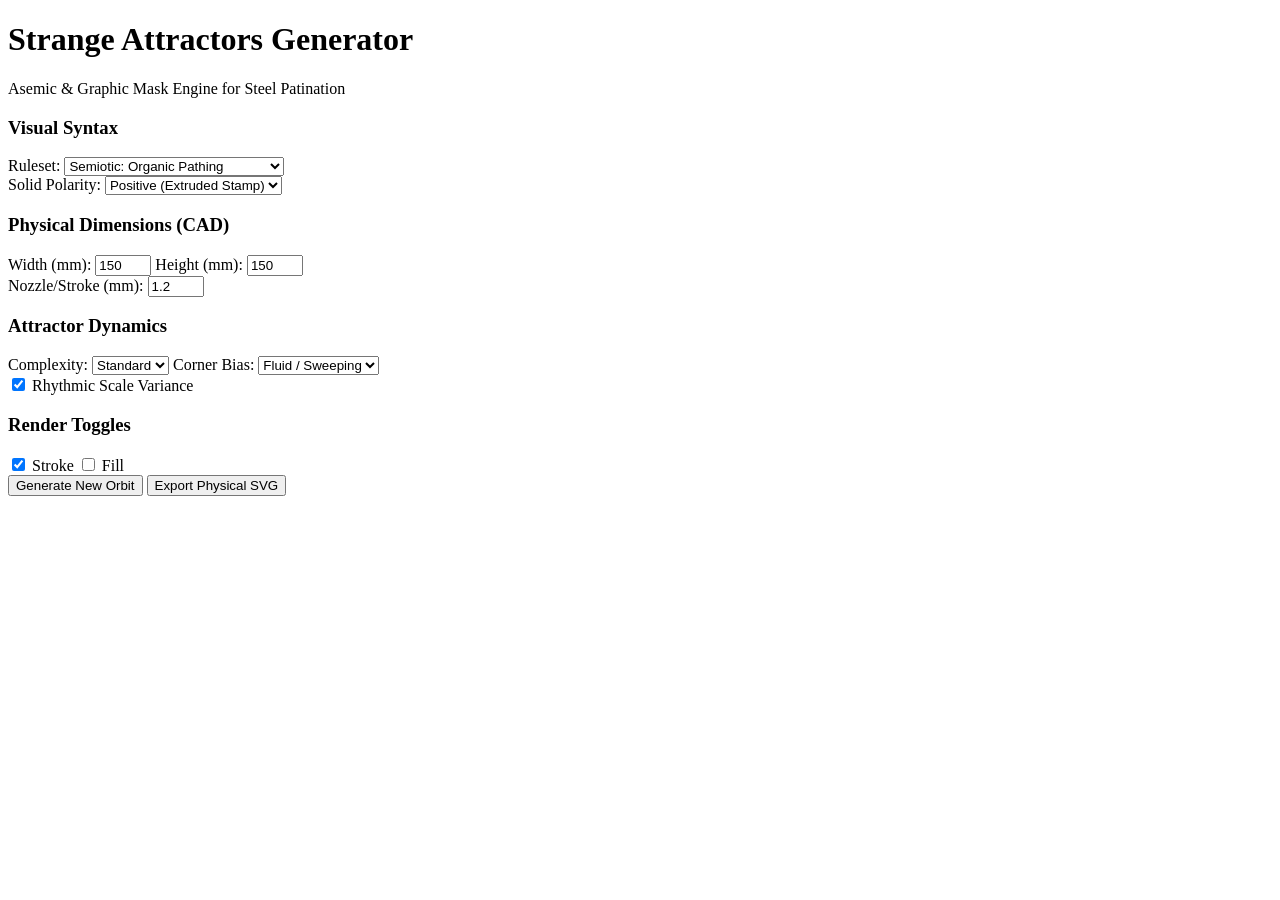
==== generator.html @ b83eb094 "added generator" ====
<!DOCTYPE html>
<html lang="en">
<head>
    <meta charset="UTF-8">
    <meta name="viewport" content="width=device-width, initial-scale=1.0">
    <title>Strange Attractors: Mask Generator</title>
    <link rel="stylesheet" href="styles.css">
</head>
<body>

    <header>
        <h1>Strange Attractors Generator</h1>
        <p>Asemic & Graphic Mask Engine for Steel Patination</p>
    </header>

    <main>
        <section class="controls-panel">
            <div class="control-group">
                <h3>Visual Syntax</h3>
                <div class="input-row">
                    <label for="ruleset">Ruleset:</label>
                    <select id="ruleset">
                        <option value="organic">Semiotic: Organic Pathing</option>
                        <option value="mechanical">Semiotic: Mechanical Blueprint</option>
                        <option value="midCentury">Graphic: Mid-Century Biomorphic</option>
                        <option value="bauhaus">Graphic: Bauhaus Geometry</option>
                    </select>
                </div>
                <div class="input-row">
                    <label for="polarity">Solid Polarity:</label>
                    <select id="polarity">
                        <option value="positive">Positive (Extruded Stamp)</option>
                        <option value="negative">Negative (Cutout Mask)</option>
                    </select>
                </div>
            </div>

            <div class="control-group">
                <h3>Physical Dimensions (CAD)</h3>
                <div class="input-row">
                    <label>Width (mm): <input type="number" id="canvas-width" value="150" min="10" max="500"></label>
                    <label>Height (mm): <input type="number" id="canvas-height" value="150" min="10" max="500"></label>
                </div>
                <div class="input-row">
                    <label>Nozzle/Stroke (mm): <input type="number" id="base-stroke" value="1.2" step="0.2" min="0.4" max="5.0"></label>
                </div>
            </div>

            <div class="control-group">
                <h3>Attractor Dynamics</h3>
                <div class="input-row">
                    <label>Complexity: 
                        <select id="complexity">
                            <option value="0.5">Sparse</option>
                            <option value="1" selected>Standard</option>
                            <option value="2">Dense</option>
                            <option value="4">Overload</option>
                        </select>
                    </label>
                    <label>Corner Bias: 
                        <select id="corners">
                            <option value="round">Fluid / Sweeping</option>
                            <option value="miter">Harsh / Jagged</option>
                        </select>
                    </label>
                </div>
                <div class="input-row checkbox-row">
                    <label><input type="checkbox" id="toggle-scale-variance" checked> Rhythmic Scale Variance</label>
                </div>
            </div>

            <div class="control-group no-border">
                <h3>Render Toggles</h3>
                <div class="input-row checkbox-row">
                    <label><input type="checkbox" id="toggle-stroke" checked> Stroke</label>
                    <label><input type="checkbox" id="toggle-fill"> Fill</label>
                </div>
                <div class="action-row">
                    <button id="generate-btn" class="primary-btn">Generate New Orbit</button>
                    <button id="download-btn" class="secondary-btn">Export Physical SVG</button>
                </div>
            </div>
        </section>

        <section class="preview-panel">
            <div id="svg-container">
                </div>
        </section>
    </main>

    <script src="generator.js" defer></script>
</body>
</html>
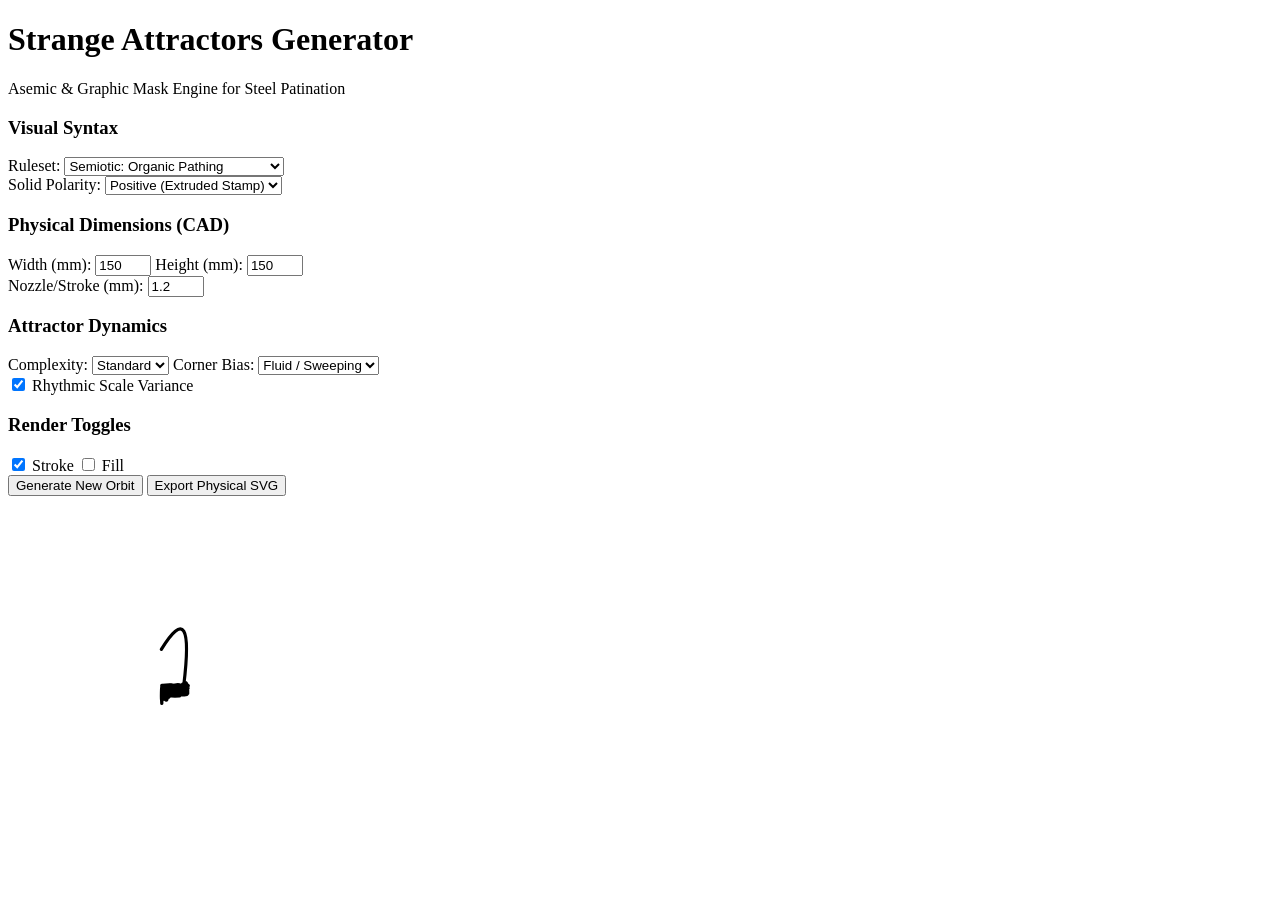
==== commit c66e93d6: "fixed path to js and css" ====
--- a/generator.html
+++ b/generator.html
@@ -4,7 +4,7 @@
     <meta charset="UTF-8">
     <meta name="viewport" content="width=device-width, initial-scale=1.0">
     <title>Strange Attractors: Mask Generator</title>
-    <link rel="stylesheet" href="styles.css">
+    <link rel="stylesheet" href="css/styles.css">
 </head>
 <body>
 
@@ -88,6 +88,6 @@
         </section>
     </main>
 
-    <script src="generator.js" defer></script>
+    <script src="js/generator.js" defer></script>
 </body>
 </html>
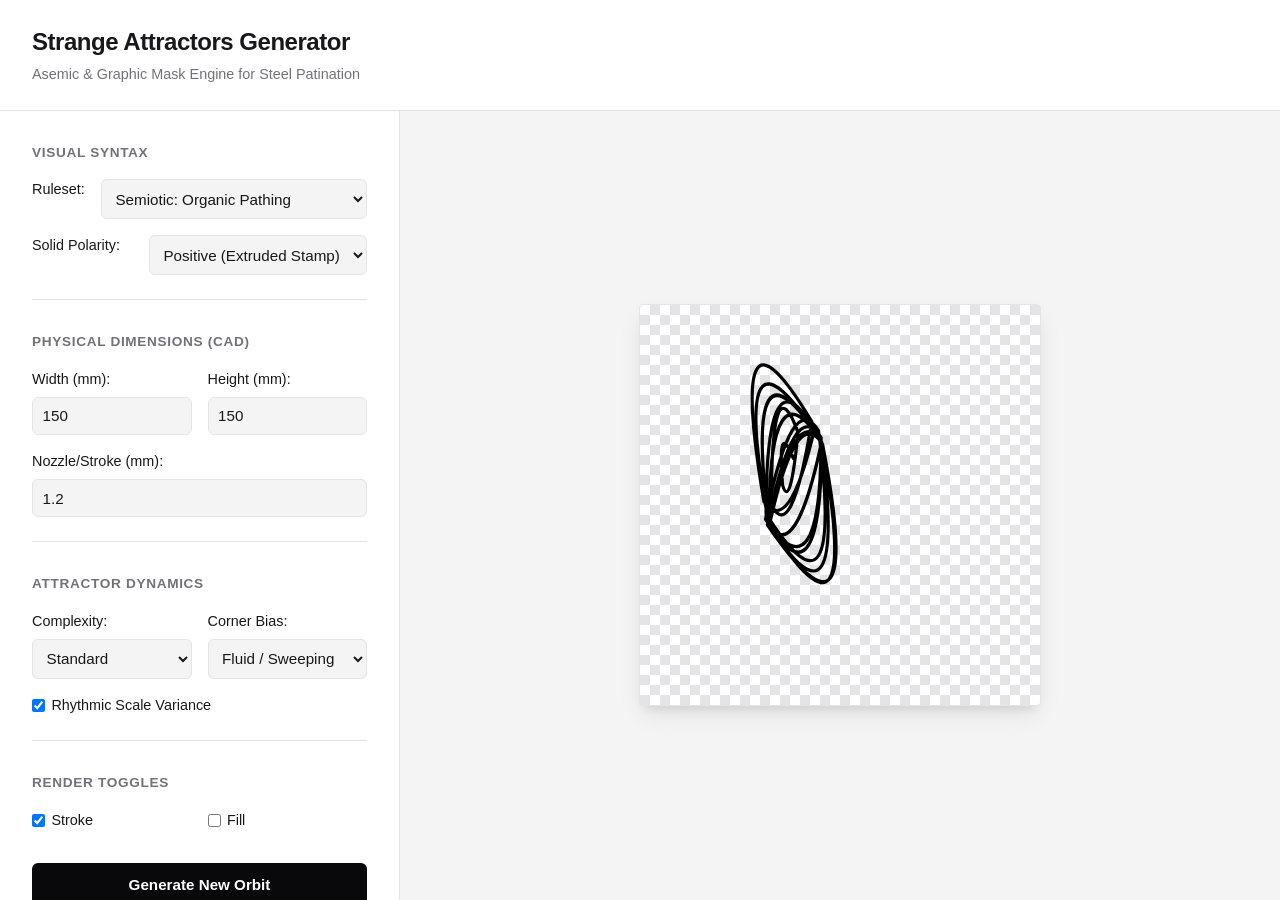
==== commit 3d97af20: "fixed path" ====
--- a/generator.html
+++ b/generator.html
@@ -4,7 +4,7 @@
     <meta charset="UTF-8">
     <meta name="viewport" content="width=device-width, initial-scale=1.0">
     <title>Strange Attractors: Mask Generator</title>
-    <link rel="stylesheet" href="css/styles.css">
+    <link rel="stylesheet" href="css/generator.css">
 </head>
 <body>
 
--- a/css/generator.css
+++ b/css/generator.css
@@ -0,0 +1,194 @@
+:root {
+    /* Industrial / Technical Color Palette */
+    --bg-color: #f4f4f5;
+    --panel-bg: #ffffff;
+    --text-main: #18181b;
+    --text-muted: #71717a;
+    --border-color: #e4e4e7;
+    --accent-color: #09090b;
+    --accent-hover: #27272a;
+    
+    /* Transparency Grid for CAD Visualization */
+    --grid-color-1: #e4e4e7;
+    --grid-color-2: transparent;
+}
+
+* {
+    box-sizing: border-box;
+    margin: 0;
+    padding: 0;
+}
+
+body {
+    font-family: -apple-system, BlinkMacSystemFont, "Segoe UI", Roboto, Helvetica, Arial, sans-serif;
+    background-color: var(--bg-color);
+    color: var(--text-main);
+    line-height: 1.5;
+    display: flex;
+    flex-direction: column;
+    height: 100vh;
+}
+
+header {
+    background: var(--panel-bg);
+    padding: 1.5rem 2rem;
+    border-bottom: 1px solid var(--border-color);
+}
+
+header h1 {
+    font-size: 1.5rem;
+    font-weight: 600;
+    letter-spacing: -0.02em;
+}
+
+header p {
+    color: var(--text-muted);
+    font-size: 0.9rem;
+    margin-top: 0.25rem;
+}
+
+main {
+    display: flex;
+    flex: 1;
+    overflow: hidden;
+}
+
+/* --- Left Panel: Controls --- */
+.controls-panel {
+    width: 400px;
+    background: var(--panel-bg);
+    border-right: 1px solid var(--border-color);
+    overflow-y: auto;
+    padding: 2rem;
+    display: flex;
+    flex-direction: column;
+    gap: 2rem;
+}
+
+.control-group {
+    border-bottom: 1px solid var(--border-color);
+    padding-bottom: 1.5rem;
+    display: flex;
+    flex-direction: column;
+    gap: 1rem;
+}
+
+.control-group.no-border {
+    border-bottom: none;
+    padding-bottom: 0;
+}
+
+.control-group h3 {
+    font-size: 0.85rem;
+    text-transform: uppercase;
+    letter-spacing: 0.05em;
+    color: var(--text-muted);
+    font-weight: 600;
+}
+
+.input-row {
+    display: flex;
+    gap: 1rem;
+    flex-wrap: wrap;
+}
+
+.input-row label {
+    display: flex;
+    flex-direction: column;
+    font-size: 0.9rem;
+    font-weight: 500;
+    flex: 1;
+    gap: 0.4rem;
+}
+
+.checkbox-row label {
+    flex-direction: row;
+    align-items: center;
+    cursor: pointer;
+}
+
+input[type="number"], select {
+    padding: 0.6rem;
+    border: 1px solid var(--border-color);
+    border-radius: 6px;
+    background-color: var(--bg-color);
+    font-family: inherit;
+    font-size: 0.95rem;
+    color: var(--text-main);
+    transition: border-color 0.2s;
+}
+
+input[type="number"]:focus, select:focus {
+    outline: none;
+    border-color: var(--text-muted);
+}
+
+/* --- Buttons --- */
+.action-row {
+    display: flex;
+    flex-direction: column;
+    gap: 0.75rem;
+    margin-top: 1rem;
+}
+
+button {
+    padding: 0.8rem;
+    border-radius: 6px;
+    font-size: 0.95rem;
+    font-weight: 600;
+    cursor: pointer;
+    transition: all 0.2s ease;
+    border: none;
+}
+
+.primary-btn {
+    background-color: var(--accent-color);
+    color: #fff;
+}
+
+.primary-btn:hover {
+    background-color: var(--accent-hover);
+}
+
+.secondary-btn {
+    background-color: transparent;
+    color: var(--text-main);
+    border: 1px solid var(--border-color);
+}
+
+.secondary-btn:hover {
+    background-color: var(--bg-color);
+}
+
+/* --- Right Panel: Canvas Preview --- */
+.preview-panel {
+    flex: 1;
+    display: flex;
+    align-items: center;
+    justify-content: center;
+    padding: 2rem;
+    background-color: var(--bg-color);
+    overflow: auto;
+}
+
+#svg-container {
+    background-color: #fff;
+    box-shadow: 0 10px 25px -5px rgba(0, 0, 0, 0.1), 0 8px 10px -6px rgba(0, 0, 0, 0.1);
+    border: 1px solid var(--border-color);
+    border-radius: 4px;
+    display: flex;
+    
+    /* The Transparency Grid */
+    background-image: 
+        linear-gradient(45deg, var(--grid-color-1) 25%, var(--grid-color-2) 25%), 
+        linear-gradient(-45deg, var(--grid-color-1) 25%, var(--grid-color-2) 25%), 
+        linear-gradient(45deg, var(--grid-color-2) 75%, var(--grid-color-1) 75%), 
+        linear-gradient(-45deg, var(--grid-color-2) 75%, var(--grid-color-1) 75%);
+    background-size: 20px 20px;
+    background-position: 0 0, 0 10px, 10px -10px, -10px 0px;
+}
+
+svg {
+    display: block;
+    /* Dimensions are dynamically driven by the JS based on the input aspect ratio */
+}
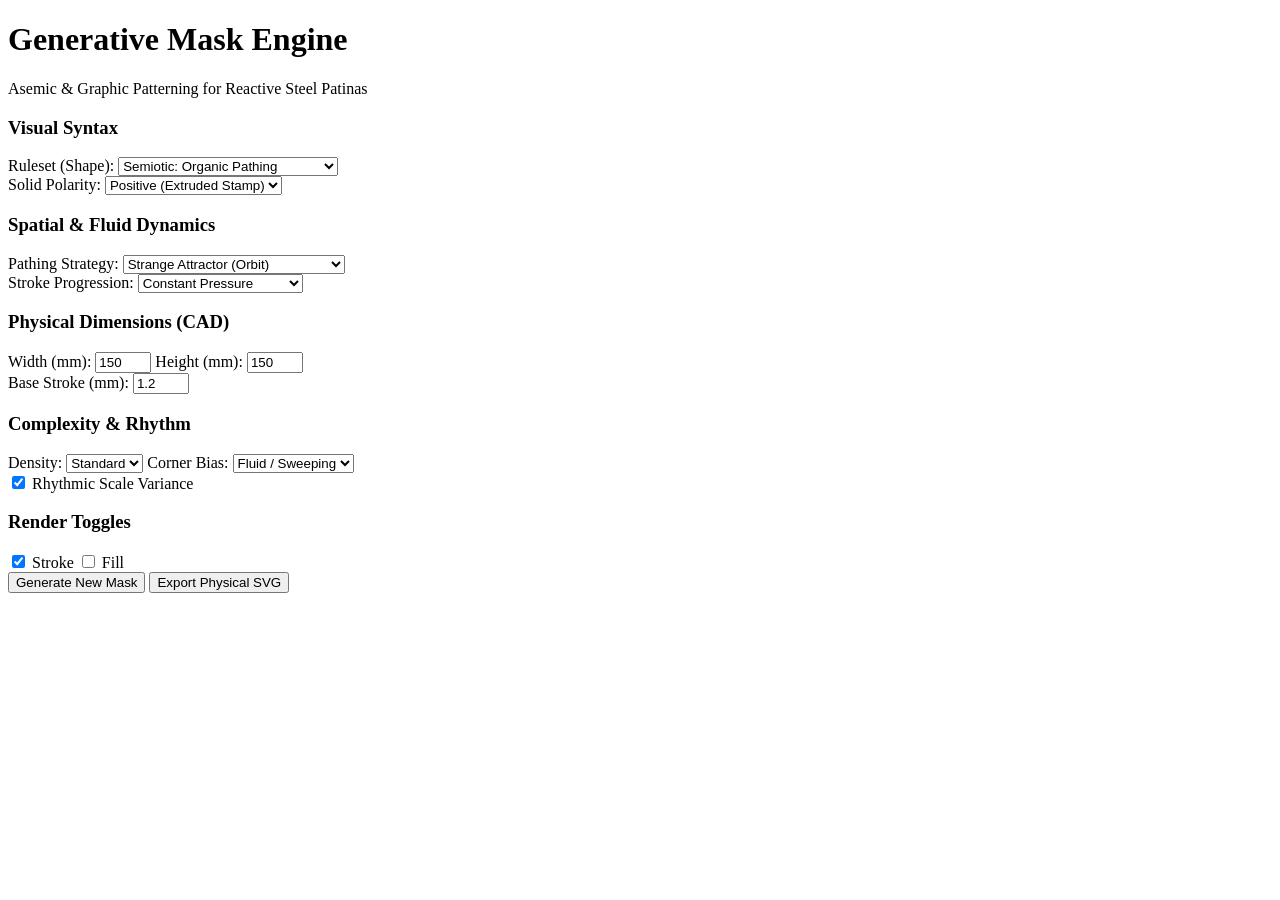
==== commit d91b450b: "added more options" ====
--- a/generator.html
+++ b/generator.html
@@ -3,14 +3,14 @@
 <head>
     <meta charset="UTF-8">
     <meta name="viewport" content="width=device-width, initial-scale=1.0">
-    <title>Strange Attractors: Mask Generator</title>
-    <link rel="stylesheet" href="css/generator.css">
+    <title>Generative Masks: Steel Patination Engine</title>
+    <link rel="stylesheet" href="styles.css">
 </head>
 <body>
 
     <header>
-        <h1>Strange Attractors Generator</h1>
-        <p>Asemic & Graphic Mask Engine for Steel Patination</p>
+        <h1>Generative Mask Engine</h1>
+        <p>Asemic & Graphic Patterning for Reactive Steel Patinas</p>
     </header>
 
     <main>
@@ -18,7 +18,7 @@
             <div class="control-group">
                 <h3>Visual Syntax</h3>
                 <div class="input-row">
-                    <label for="ruleset">Ruleset:</label>
+                    <label for="ruleset">Ruleset (Shape):</label>
                     <select id="ruleset">
                         <option value="organic">Semiotic: Organic Pathing</option>
                         <option value="mechanical">Semiotic: Mechanical Blueprint</option>
@@ -36,20 +36,39 @@
             </div>
 
             <div class="control-group">
+                <h3>Spatial & Fluid Dynamics</h3>
+                <div class="input-row">
+                    <label for="pathing">Pathing Strategy:</label>
+                    <select id="pathing">
+                        <option value="attractor">Strange Attractor (Orbit)</option>
+                        <option value="wanderer">The Wanderer (Brownian Growth)</option>
+                    </select>
+                </div>
+                <div class="input-row">
+                    <label for="stroke-dynamics">Stroke Progression:</label>
+                    <select id="stroke-dynamics">
+                        <option value="constant">Constant Pressure</option>
+                        <option value="taper">Taper (Thick to Thin)</option>
+                        <option value="swell">Swell (Thin, Thick, Thin)</option>
+                    </select>
+                </div>
+            </div>
+
+            <div class="control-group">
                 <h3>Physical Dimensions (CAD)</h3>
                 <div class="input-row">
                     <label>Width (mm): <input type="number" id="canvas-width" value="150" min="10" max="500"></label>
                     <label>Height (mm): <input type="number" id="canvas-height" value="150" min="10" max="500"></label>
                 </div>
                 <div class="input-row">
-                    <label>Nozzle/Stroke (mm): <input type="number" id="base-stroke" value="1.2" step="0.2" min="0.4" max="5.0"></label>
+                    <label>Base Stroke (mm): <input type="number" id="base-stroke" value="1.2" step="0.2" min="0.4" max="5.0"></label>
                 </div>
             </div>
 
             <div class="control-group">
-                <h3>Attractor Dynamics</h3>
+                <h3>Complexity & Rhythm</h3>
                 <div class="input-row">
-                    <label>Complexity: 
+                    <label>Density: 
                         <select id="complexity">
                             <option value="0.5">Sparse</option>
                             <option value="1" selected>Standard</option>
@@ -76,18 +95,17 @@
                     <label><input type="checkbox" id="toggle-fill"> Fill</label>
                 </div>
                 <div class="action-row">
-                    <button id="generate-btn" class="primary-btn">Generate New Orbit</button>
+                    <button id="generate-btn" class="primary-btn">Generate New Mask</button>
                     <button id="download-btn" class="secondary-btn">Export Physical SVG</button>
                 </div>
             </div>
         </section>
 
         <section class="preview-panel">
-            <div id="svg-container">
-                </div>
+            <div id="svg-container"></div>
         </section>
     </main>
 
-    <script src="js/generator.js" defer></script>
+    <script src="generator.js" defer></script>
 </body>
 </html>
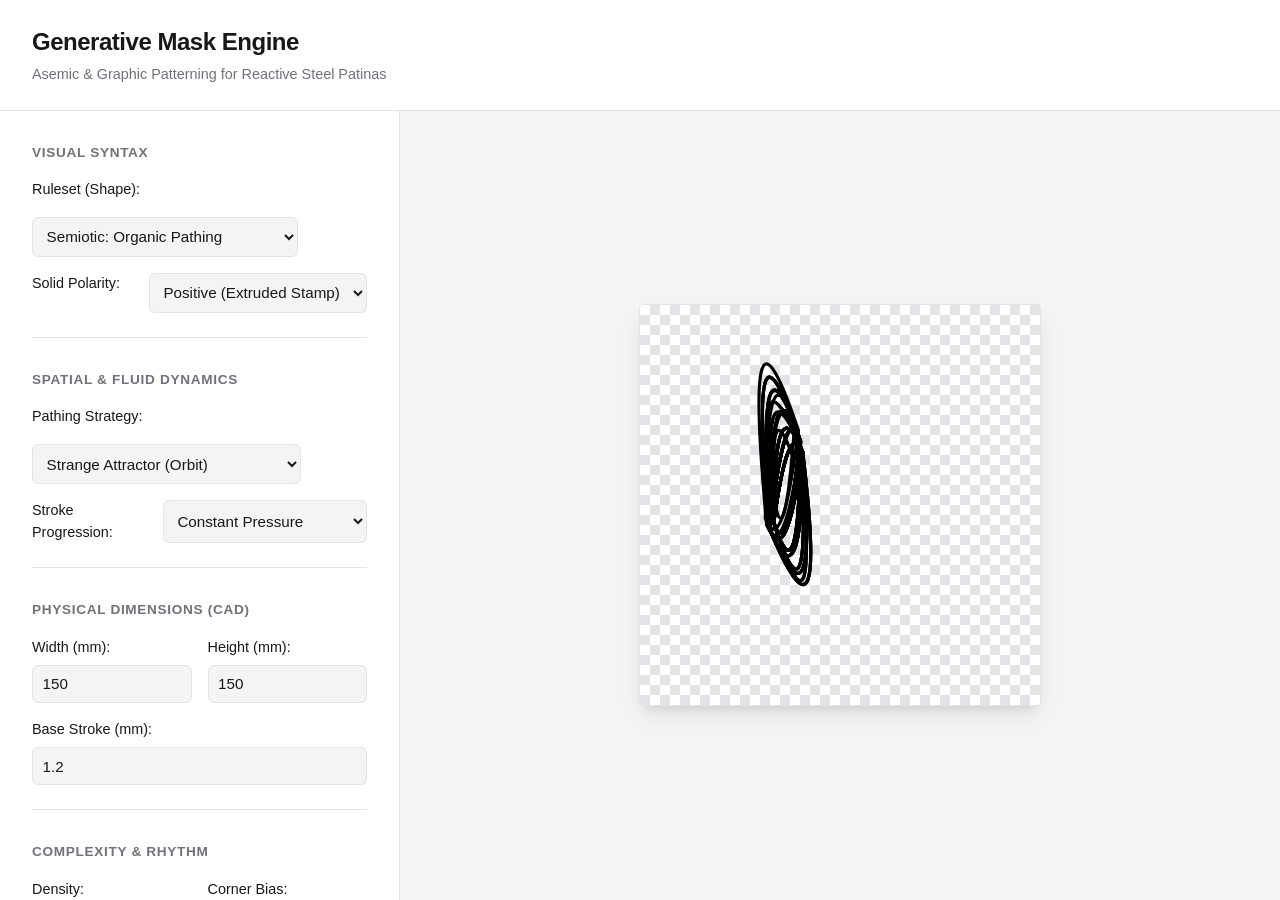
==== commit cf2dd5a3: "Fixed path to CSS and JS files in generator.html" ====
--- a/generator.html
+++ b/generator.html
@@ -4,7 +4,7 @@
     <meta charset="UTF-8">
     <meta name="viewport" content="width=device-width, initial-scale=1.0">
     <title>Generative Masks: Steel Patination Engine</title>
-    <link rel="stylesheet" href="styles.css">
+    <link rel="stylesheet" href="css/generator.css">
 </head>
 <body>
 
@@ -106,6 +106,6 @@
         </section>
     </main>
 
-    <script src="generator.js" defer></script>
+    <script src="js/generator.js" defer></script>
 </body>
 </html>
--- a/css/generator.css
+++ b/css/generator.css
@@ -0,0 +1,194 @@
+:root {
+    /* Industrial / Technical Color Palette */
+    --bg-color: #f4f4f5;
+    --panel-bg: #ffffff;
+    --text-main: #18181b;
+    --text-muted: #71717a;
+    --border-color: #e4e4e7;
+    --accent-color: #09090b;
+    --accent-hover: #27272a;
+    
+    /* Transparency Grid for CAD Visualization */
+    --grid-color-1: #e4e4e7;
+    --grid-color-2: transparent;
+}
+
+* {
+    box-sizing: border-box;
+    margin: 0;
+    padding: 0;
+}
+
+body {
+    font-family: -apple-system, BlinkMacSystemFont, "Segoe UI", Roboto, Helvetica, Arial, sans-serif;
+    background-color: var(--bg-color);
+    color: var(--text-main);
+    line-height: 1.5;
+    display: flex;
+    flex-direction: column;
+    height: 100vh;
+}
+
+header {
+    background: var(--panel-bg);
+    padding: 1.5rem 2rem;
+    border-bottom: 1px solid var(--border-color);
+}
+
+header h1 {
+    font-size: 1.5rem;
+    font-weight: 600;
+    letter-spacing: -0.02em;
+}
+
+header p {
+    color: var(--text-muted);
+    font-size: 0.9rem;
+    margin-top: 0.25rem;
+}
+
+main {
+    display: flex;
+    flex: 1;
+    overflow: hidden;
+}
+
+/* --- Left Panel: Controls --- */
+.controls-panel {
+    width: 400px;
+    background: var(--panel-bg);
+    border-right: 1px solid var(--border-color);
+    overflow-y: auto;
+    padding: 2rem;
+    display: flex;
+    flex-direction: column;
+    gap: 2rem;
+}
+
+.control-group {
+    border-bottom: 1px solid var(--border-color);
+    padding-bottom: 1.5rem;
+    display: flex;
+    flex-direction: column;
+    gap: 1rem;
+}
+
+.control-group.no-border {
+    border-bottom: none;
+    padding-bottom: 0;
+}
+
+.control-group h3 {
+    font-size: 0.85rem;
+    text-transform: uppercase;
+    letter-spacing: 0.05em;
+    color: var(--text-muted);
+    font-weight: 600;
+}
+
+.input-row {
+    display: flex;
+    gap: 1rem;
+    flex-wrap: wrap;
+}
+
+.input-row label {
+    display: flex;
+    flex-direction: column;
+    font-size: 0.9rem;
+    font-weight: 500;
+    flex: 1;
+    gap: 0.4rem;
+}
+
+.checkbox-row label {
+    flex-direction: row;
+    align-items: center;
+    cursor: pointer;
+}
+
+input[type="number"], select {
+    padding: 0.6rem;
+    border: 1px solid var(--border-color);
+    border-radius: 6px;
+    background-color: var(--bg-color);
+    font-family: inherit;
+    font-size: 0.95rem;
+    color: var(--text-main);
+    transition: border-color 0.2s;
+}
+
+input[type="number"]:focus, select:focus {
+    outline: none;
+    border-color: var(--text-muted);
+}
+
+/* --- Buttons --- */
+.action-row {
+    display: flex;
+    flex-direction: column;
+    gap: 0.75rem;
+    margin-top: 1rem;
+}
+
+button {
+    padding: 0.8rem;
+    border-radius: 6px;
+    font-size: 0.95rem;
+    font-weight: 600;
+    cursor: pointer;
+    transition: all 0.2s ease;
+    border: none;
+}
+
+.primary-btn {
+    background-color: var(--accent-color);
+    color: #fff;
+}
+
+.primary-btn:hover {
+    background-color: var(--accent-hover);
+}
+
+.secondary-btn {
+    background-color: transparent;
+    color: var(--text-main);
+    border: 1px solid var(--border-color);
+}
+
+.secondary-btn:hover {
+    background-color: var(--bg-color);
+}
+
+/* --- Right Panel: Canvas Preview --- */
+.preview-panel {
+    flex: 1;
+    display: flex;
+    align-items: center;
+    justify-content: center;
+    padding: 2rem;
+    background-color: var(--bg-color);
+    overflow: auto;
+}
+
+#svg-container {
+    background-color: #fff;
+    box-shadow: 0 10px 25px -5px rgba(0, 0, 0, 0.1), 0 8px 10px -6px rgba(0, 0, 0, 0.1);
+    border: 1px solid var(--border-color);
+    border-radius: 4px;
+    display: flex;
+    
+    /* The Transparency Grid */
+    background-image: 
+        linear-gradient(45deg, var(--grid-color-1) 25%, var(--grid-color-2) 25%), 
+        linear-gradient(-45deg, var(--grid-color-1) 25%, var(--grid-color-2) 25%), 
+        linear-gradient(45deg, var(--grid-color-2) 75%, var(--grid-color-1) 75%), 
+        linear-gradient(-45deg, var(--grid-color-2) 75%, var(--grid-color-1) 75%);
+    background-size: 20px 20px;
+    background-position: 0 0, 0 10px, 10px -10px, -10px 0px;
+}
+
+svg {
+    display: block;
+    /* Dimensions are dynamically driven by the JS based on the input aspect ratio */
+}
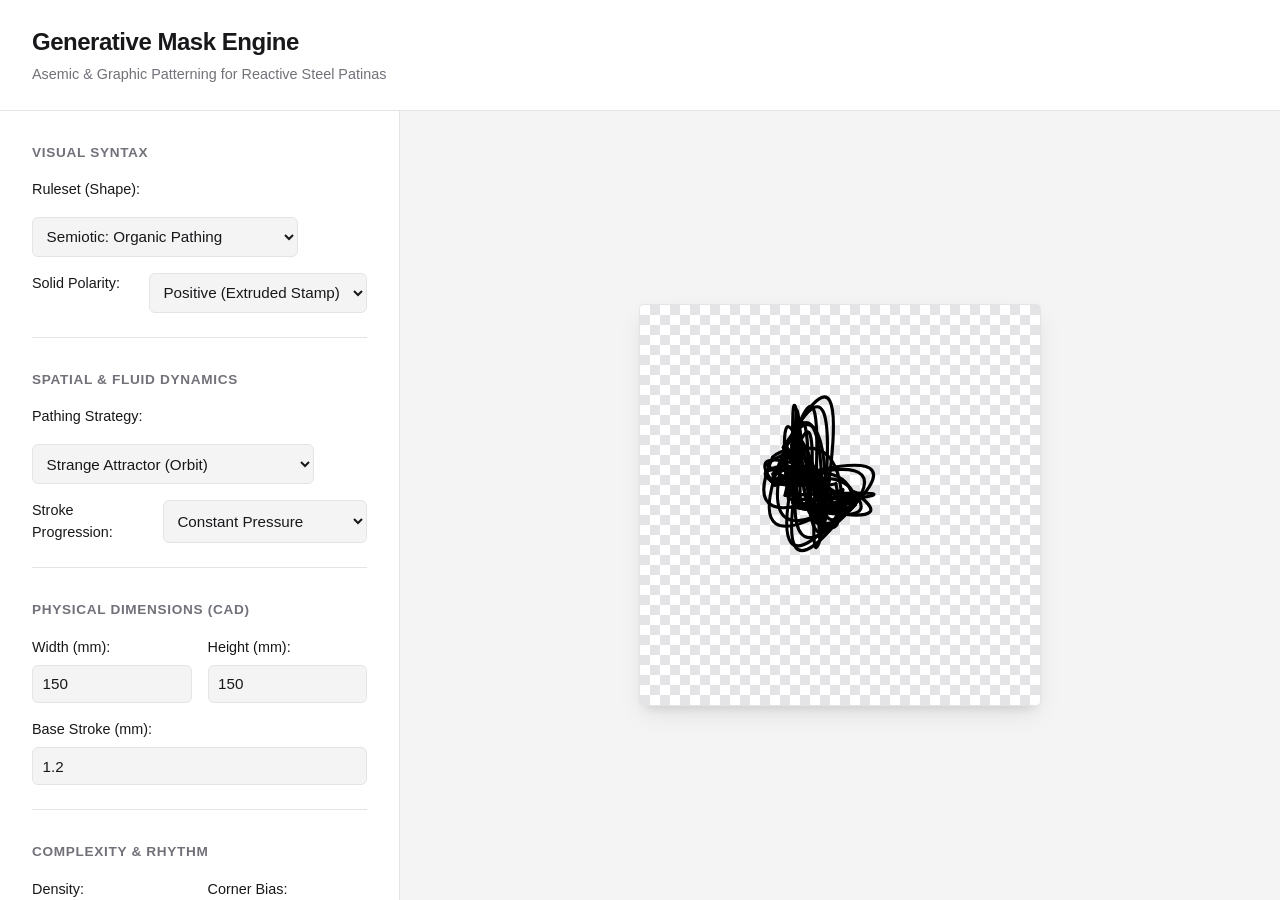
==== commit 262ead9d: "added more pathing options" ====
--- a/generator.html
+++ b/generator.html
@@ -42,6 +42,8 @@
                     <select id="pathing">
                         <option value="attractor">Strange Attractor (Orbit)</option>
                         <option value="wanderer">The Wanderer (Brownian Growth)</option>
+                        <option value="typewriter">The Typewriter (Chronological Grid)</option>
+                        <option value="spiral">Golden Spiral (Phyllotaxis)</option>
                     </select>
                 </div>
                 <div class="input-row">
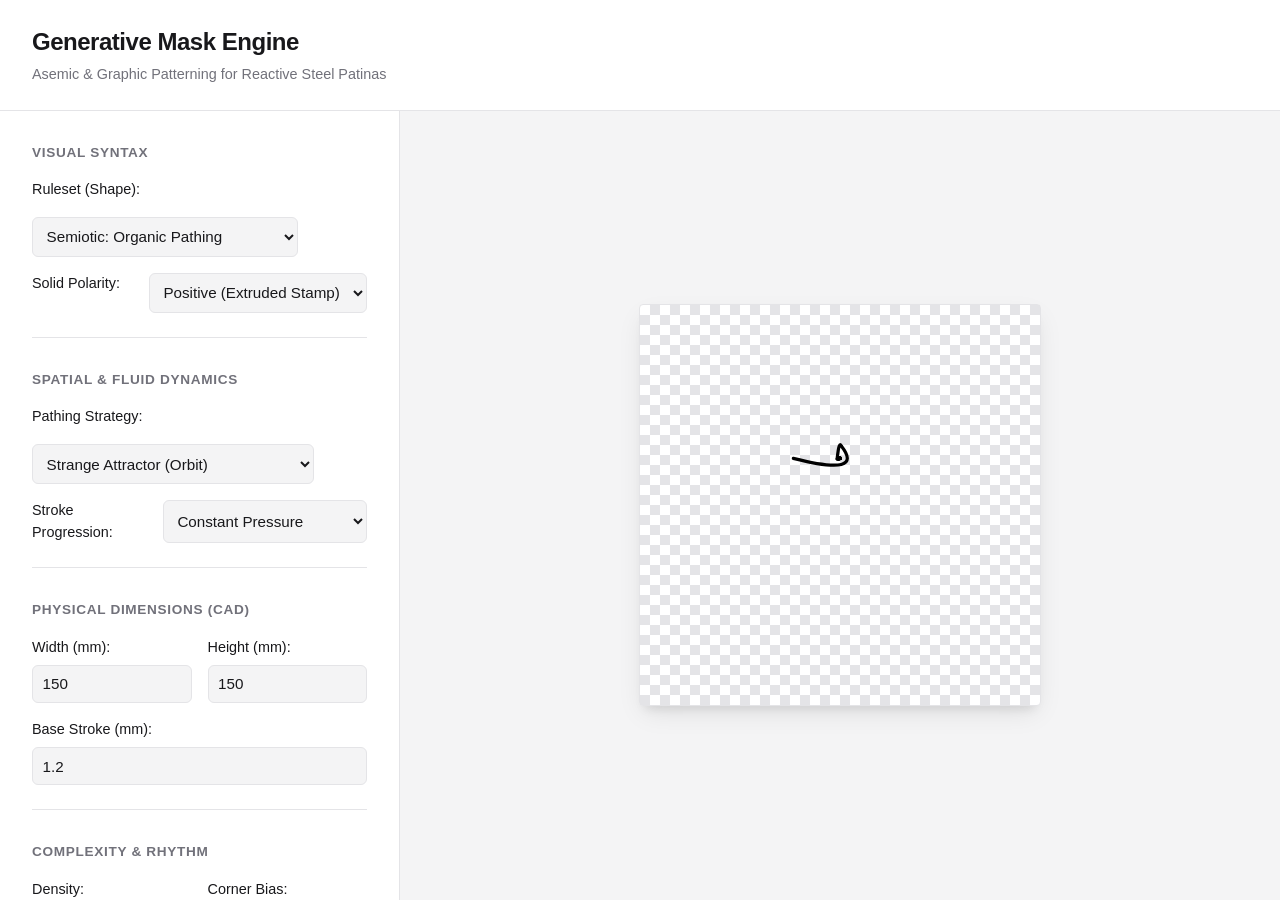
==== commit b3d29f87: "added perfect coverage path" ====
--- a/generator.html
+++ b/generator.html
@@ -44,6 +44,7 @@
                         <option value="wanderer">The Wanderer (Brownian Growth)</option>
                         <option value="typewriter">The Typewriter (Chronological Grid)</option>
                         <option value="spiral">Golden Spiral (Phyllotaxis)</option>
+                        <option value="hilbert">Hilbert Curve (Perfect Coverage)</option>
                     </select>
                 </div>
                 <div class="input-row">
